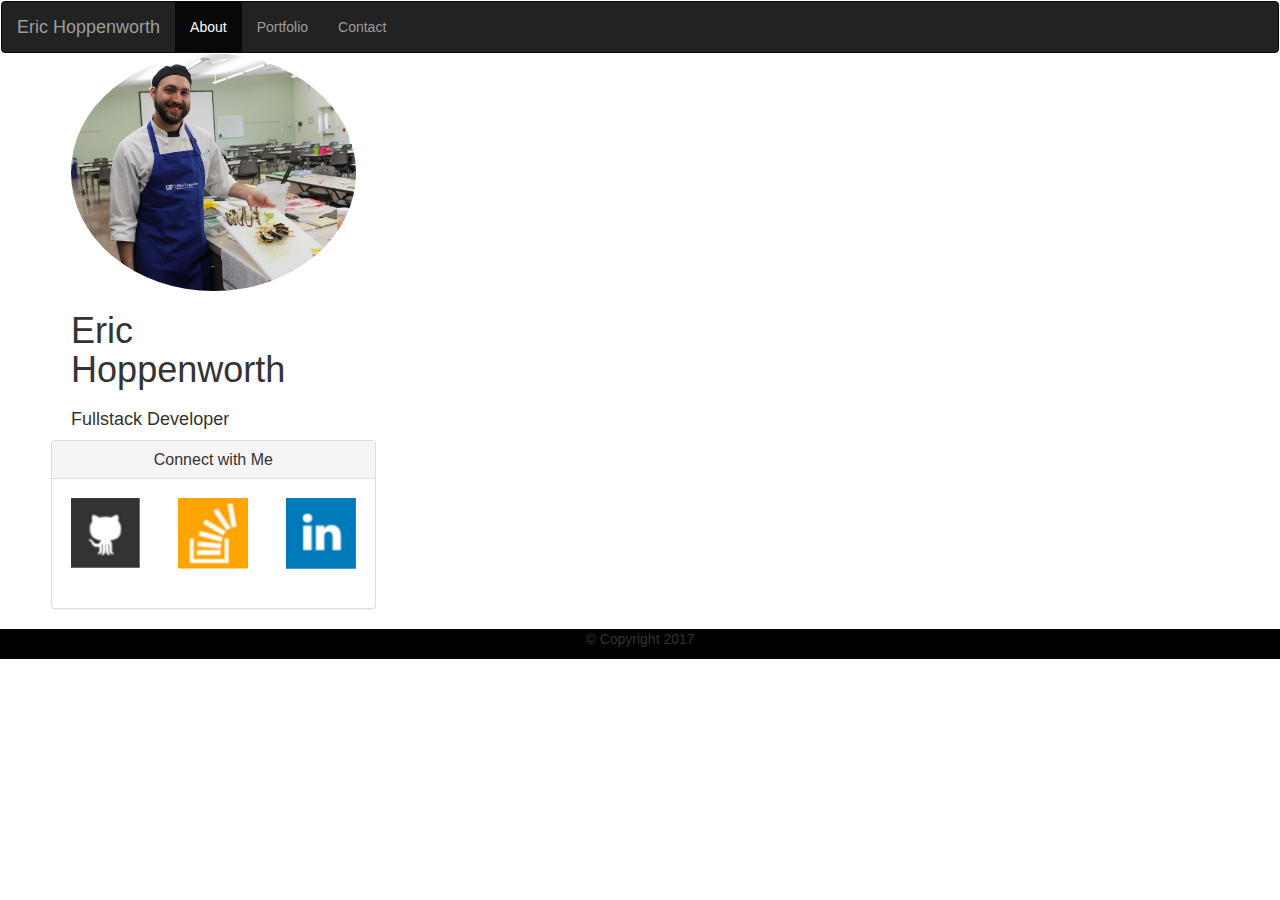
==== contact.html @ adc9d3c9 "index complete, need to add content to other pages" ====
<!DOCTYPE html>
<html lang="en-us">
	<head>
		<meta charset="utf-8">
		<title>Eric Hoppenworth</title>
		<meta name="viewport" content="width=device-width, initial-scale=1.0">
		<!-- link to bootstrap -->
		<link rel="stylesheet" href="https://maxcdn.bootstrapcdn.com/bootstrap/3.3.7/css/bootstrap.min.css" integrity="sha384-BVYiiSIFeK1dGmJRAkycuHAHRg32OmUcww7on3RYdg4Va+PmSTsz/K68vbdEjh4u" crossorigin="anonymous">
		<link rel="stylesheet" type="text/css" href="assets/css/style.css">
	</head>
	<body>
<!-- 		header, containing a name and a navbar -->
		<header>
			<div class="container-fluid ">
				<div class="row">
					<div id="header" class="col-xs-12">
						<div class="navbar col-xs-12">
							<nav class="navbar navbar-inverse">
							  	<div class="container-fluid">
								    <div class="navbar-header">
								    <!-- website title -->
								      	<a class="navbar-brand" href="index.html">Eric Hoppenworth</a>
								    </div>
									<!-- Navigation Menu -->
								    <ul class="nav navbar-nav">
								      	<li class="active"><a href="index.html">About</a></li>
								      	<li><a href="portfolio.html">Portfolio</a></li>
								      	<li><a href="contact.html">Contact</a></li>
								     </ul>
								</div>
							</nav>
						</div>
					</div>
				</div>
			</div>
		</header>
		<!-- main content area, containing two main sections -->
		<main>
			<div class="container-fluid">
				<div id= "main"	class="row">
					<div id = "leftContent" class= "col-md-4 col-xs-12">
						<div class="row">
							<div class = "col-xs-8 col-xs-push-2" >
								<div class="row">	
									<img src="assets/images/profile.jpg" class="img-responsive img-circle text-center">
								</div>
								<div class="row">
									<h1>Eric Hoppenworth</h1>
								</div>
								<div class = "row">
									<h4>Fullstack Developer</h3>
								</div>
							</div>
						</div>
						<div class="row">
							<div class="col-xs-10 col-xs-push-1">
								<div class="panel panel-default">
									<div class="panel-heading text-center">
										<h3 class="panel-title">Connect with Me</h3>
									</div>
									<div class="panel-body">
										<div class="row">
											<div class="col-xs-4">
												<a href="#" class="thumbnail">
													<img src="assets/images/GitHub.png" alt="GitHub link">
												</a>
											</div>
											<div class="col-xs-4">
												<a href="#" class="thumbnail">
													<img src="assets/images/stack.png" alt="stackOverflow link">
												</a>
											</div>
											<div class="col-xs-4">
												<a href="#" class="thumbnail">
													<img src="assets/images/linkedIn.png" alt="InkedIn link">
												</a>
											</div>
										</div>
									</div>
								</div>
							</div>
						</div>
					</div>
					<div id = "rightContent" class="col-md-8 col-xs-12 ">

					</div>
				</div>
			</div>
		</main>
		<!-- footer -->
		<footer>
			<div class="container-fluid">
				<div id="footer" class="row">
					<div class="col-xs-12 text-center">
						<p> &copy; Copyright 2017
					</div>
				</div>
			</div>
		</footer>
		<!-- jQuery, javascript file for the Bootstrap's javascript file to function -->
  		<script src="https://code.jquery.com/jquery-3.1.1.min.js" integrity="sha256-hVVnYaiADRTO2PzUGmuLJr8BLUSjGIZsDYGmIJLv2b8=" crossorigin="anonymous"></script>

		<!-- Latest compiled and minified JavaScript -->
		<script src="https://maxcdn.bootstrapcdn.com/bootstrap/3.3.7/js/bootstrap.min.js" integrity="sha384-Tc5IQib027qvyjSMfHjOMaLkfuWVxZxUPnCJA7l2mCWNIpG9mGCD8wGNIcPD7Txa" crossorigin="anonymous"></script>
	</body>
</html>
---- assets/css/style.css ----
/*development styles*/

/*html, body{
	height:100%;
}
#footer, #header, #rightContent, #leftContent {
	background: grey;
	border:1px solid black;
}
#main{
	border:0;
}*/

/*end development styles*/

/*start implemented styles*/
.navbar {
	padding: 0;
	margin-bottom: 0;
}

#header {
	padding:0;
}
#leftContent img{
	width:100%;
	height: auto;
}
#rightContent img{
	width:100%;
	height: auto;
}
.thumbnail {
	border: 0;
}

#footer{
	background: black;

}
/*end implemented styles*/
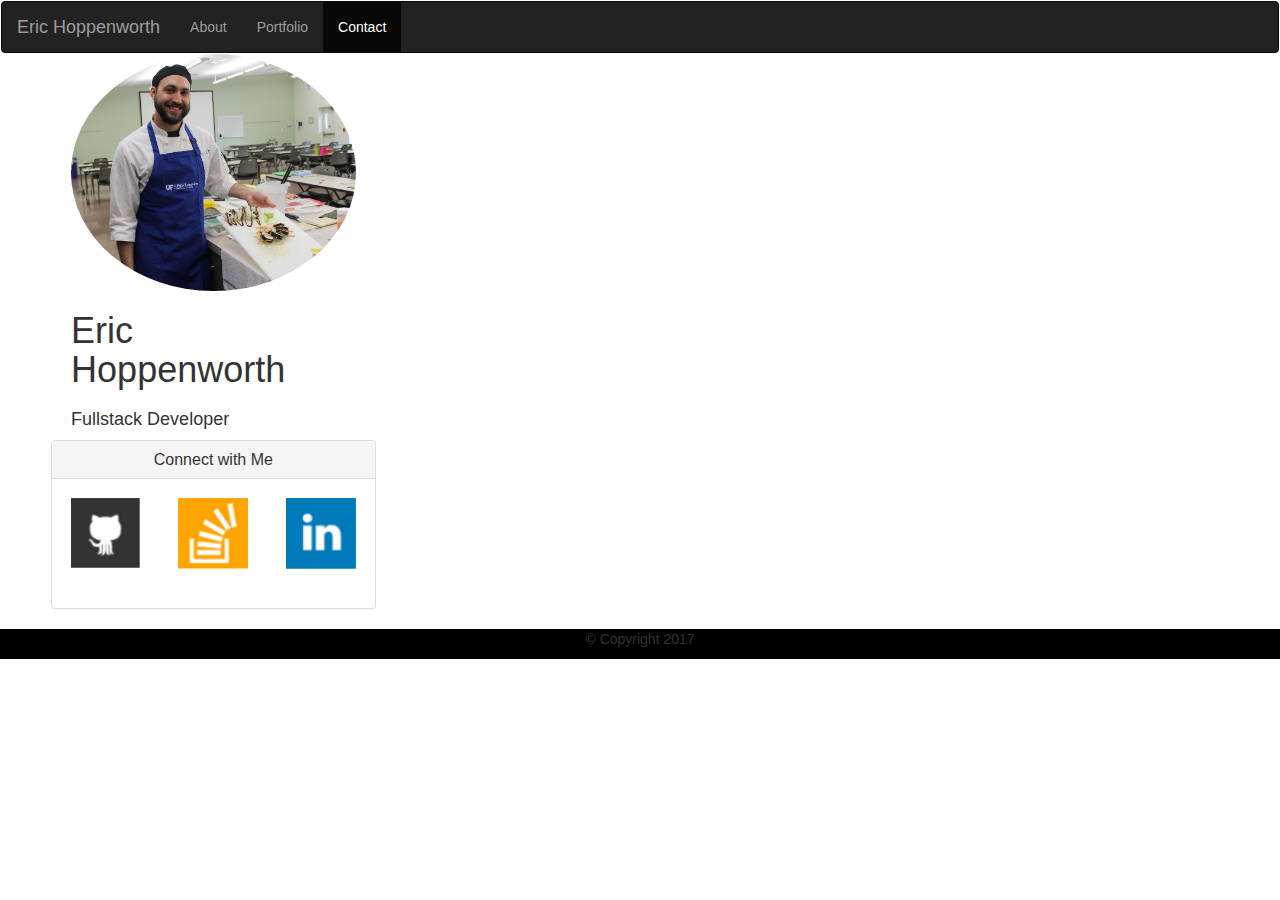
==== commit 412a19d0: "fixed link issues" ====
--- a/contact.html
+++ b/contact.html
@@ -23,9 +23,9 @@
 								    </div>
 									<!-- Navigation Menu -->
 								    <ul class="nav navbar-nav">
-								      	<li class="active"><a href="index.html">About</a></li>
+								      	<li><a href="index.html">About</a></li>
 								      	<li><a href="portfolio.html">Portfolio</a></li>
-								      	<li><a href="contact.html">Contact</a></li>
+								      	<li class="active"><a href="contact.html">Contact</a></li>
 								     </ul>
 								</div>
 							</nav>
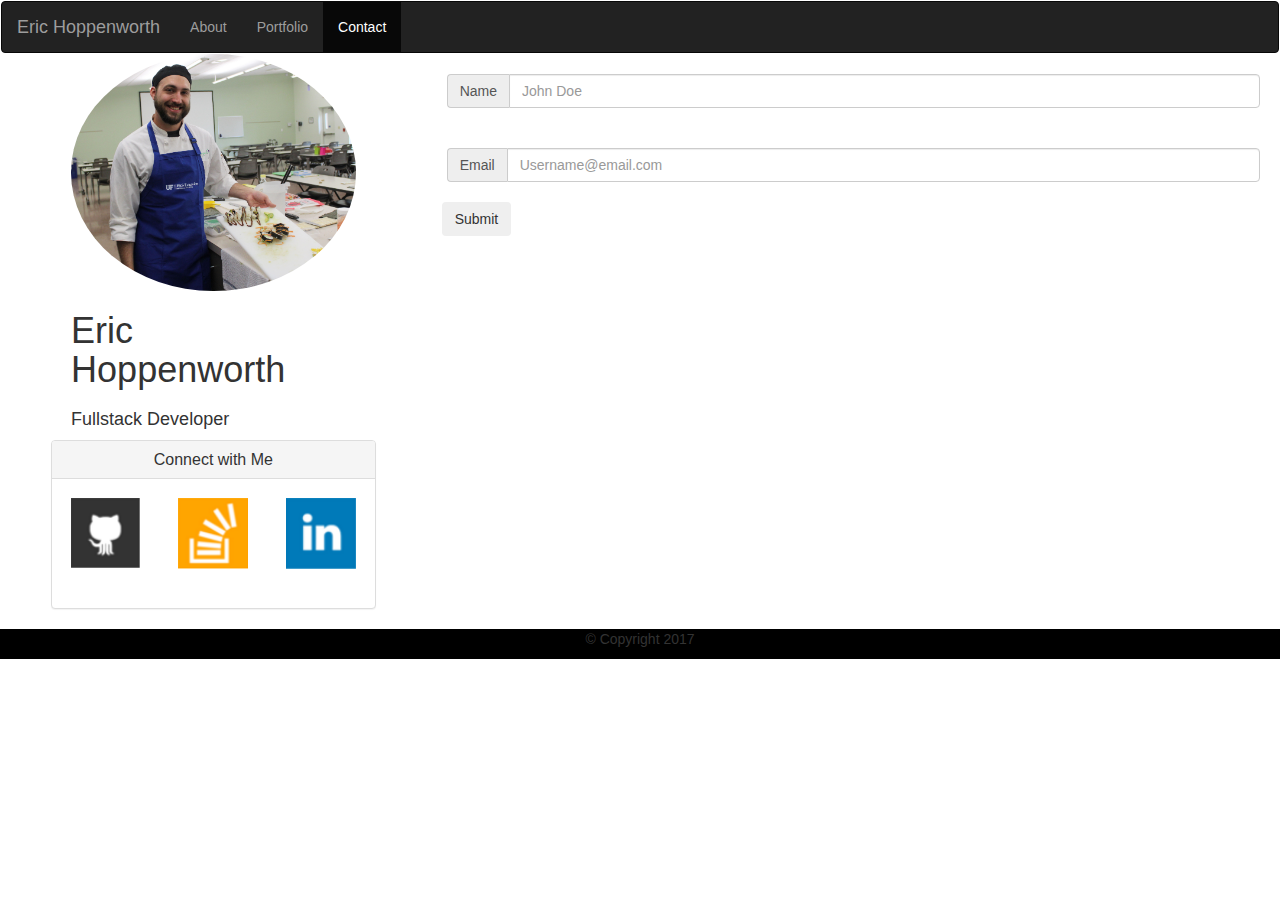
==== commit 8824e86c: "need to add links and captions to portfolio page" ====
--- a/contact.html
+++ b/contact.html
@@ -82,7 +82,20 @@
 						</div>
 					</div>
 					<div id = "rightContent" class="col-md-8 col-xs-12 ">
-
+						<div class ="row">
+							<div class="input-group">
+								<span class="input-group-addon" id="basic-addon1">Name</span>
+								<input type="text" class="form-control" placeholder="John Doe" aria-describedby="basic-addon1">
+							</div>
+						</div>
+						<div class = "row">
+							<div class="input-group">
+								<span class="input-group-addon" id="basic-addon1">Email</span>
+								<input type="text" class="form-control" placeholder="Username@email.com" aria-describedby="basic-addon1">
+							</div>
+						</div>
+						<!-- Text area will go here -->
+						<button type="button" class="btn">Submit</button>
 					</div>
 				</div>
 			</div>
--- a/assets/css/style.css
+++ b/assets/css/style.css
@@ -27,15 +27,29 @@
 	height: auto;
 }
 #rightContent img{
-	width:100%;
+	width:90%;
 	height: auto;
+	margin: 5%;
 }
 .thumbnail {
 	border: 0;
+}
+
+#rightContent img{
+	margin-bottom: 20px;
+
+}
+
+#rightContent p{
+	margin:50px;
 }
 
 #footer{
 	background: black;
 
 }
+
+.input-group{
+	margin: 20px;
+}
 /*end implemented styles*/
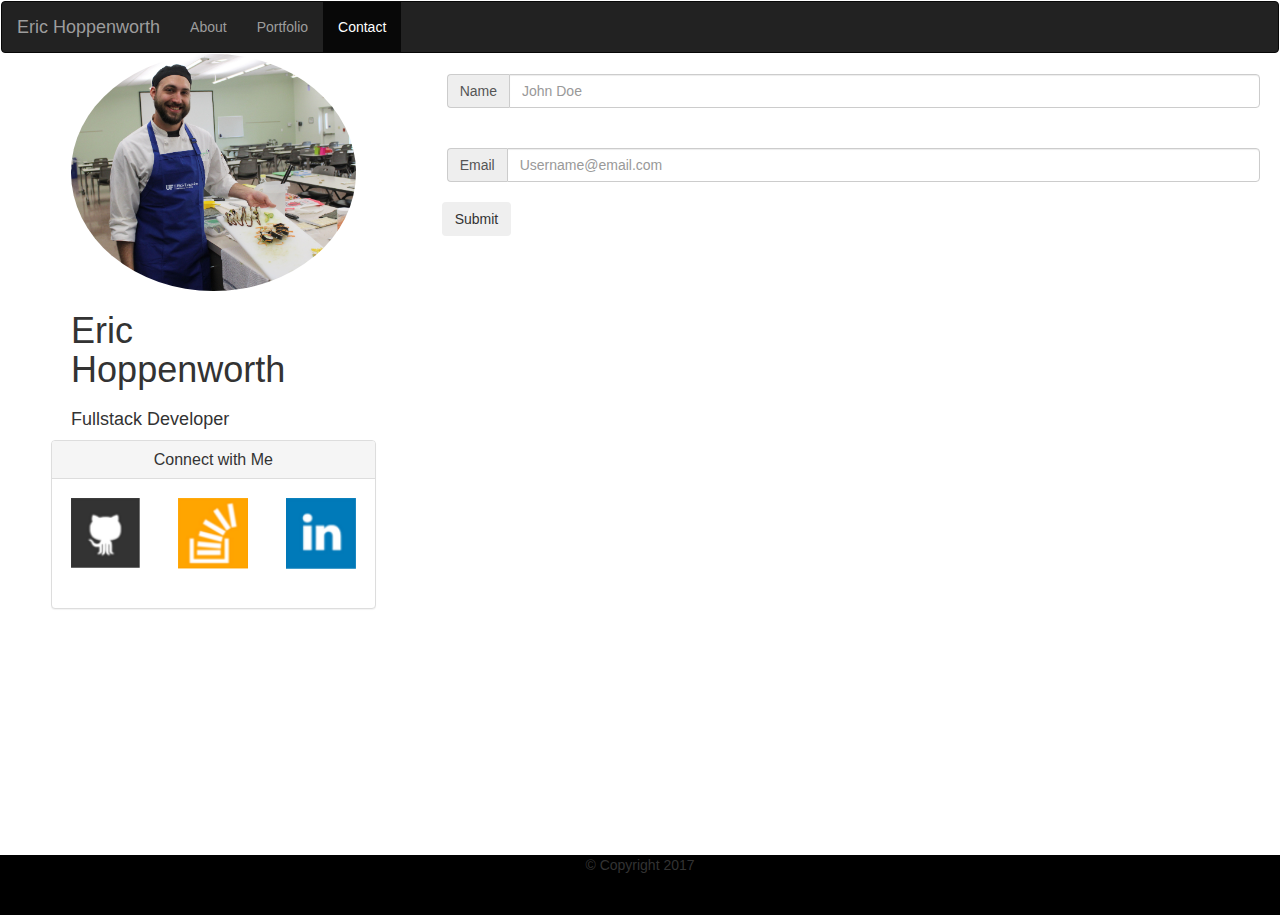
==== commit 8ec9f653: "completed site" ====
--- a/contact.html
+++ b/contact.html
@@ -10,102 +10,104 @@
 	</head>
 	<body>
 <!-- 		header, containing a name and a navbar -->
-		<header>
-			<div class="container-fluid ">
-				<div class="row">
-					<div id="header" class="col-xs-12">
-						<div class="navbar col-xs-12">
-							<nav class="navbar navbar-inverse">
-							  	<div class="container-fluid">
-								    <div class="navbar-header">
-								    <!-- website title -->
-								      	<a class="navbar-brand" href="index.html">Eric Hoppenworth</a>
-								    </div>
-									<!-- Navigation Menu -->
-								    <ul class="nav navbar-nav">
-								      	<li><a href="index.html">About</a></li>
-								      	<li><a href="portfolio.html">Portfolio</a></li>
-								      	<li class="active"><a href="contact.html">Contact</a></li>
-								     </ul>
-								</div>
-							</nav>
+		<div class="wrapper">
+			<header>
+				<div class="container-fluid ">
+					<div class="row">
+						<div id="header" class="col-xs-12">
+							<div class="navbar col-xs-12">
+								<nav class="navbar navbar-inverse">
+								  	<div class="container-fluid">
+									    <div class="navbar-header">
+									    <!-- website title -->
+									      	<a class="navbar-brand" href="index.html">Eric Hoppenworth</a>
+									    </div>
+										<!-- Navigation Menu -->
+									    <ul class="nav navbar-nav">
+									      	<li><a href="index.html">About</a></li>
+									      	<li><a href="portfolio.html">Portfolio</a></li>
+									      	<li class="active"><a href="contact.html">Contact</a></li>
+									     </ul>
+									</div>
+								</nav>
+							</div>
 						</div>
 					</div>
 				</div>
-			</div>
-		</header>
-		<!-- main content area, containing two main sections -->
-		<main>
-			<div class="container-fluid">
-				<div id= "main"	class="row">
-					<div id = "leftContent" class= "col-md-4 col-xs-12">
-						<div class="row">
-							<div class = "col-xs-8 col-xs-push-2" >
-								<div class="row">	
-									<img src="assets/images/profile.jpg" class="img-responsive img-circle text-center">
-								</div>
-								<div class="row">
-									<h1>Eric Hoppenworth</h1>
-								</div>
-								<div class = "row">
-									<h4>Fullstack Developer</h3>
+			</header>
+			<!-- main content area, containing two main sections -->
+			<main>
+				<div class="container-fluid">
+					<div id= "main"	class="row">
+						<div id = "leftContent" class= "col-md-4 col-xs-12">
+							<div class="row">
+								<div class = "col-xs-8 col-xs-push-2" >
+									<div class="row">	
+										<img src="assets/images/profile.jpg" class="img-responsive img-circle text-center">
+									</div>
+									<div class="row">
+										<h1>Eric Hoppenworth</h1>
+									</div>
+									<div class = "row">
+										<h4>Fullstack Developer</h4>
+									</div>
 								</div>
 							</div>
-						</div>
-						<div class="row">
-							<div class="col-xs-10 col-xs-push-1">
-								<div class="panel panel-default">
-									<div class="panel-heading text-center">
-										<h3 class="panel-title">Connect with Me</h3>
-									</div>
-									<div class="panel-body">
-										<div class="row">
-											<div class="col-xs-4">
-												<a href="#" class="thumbnail">
-													<img src="assets/images/GitHub.png" alt="GitHub link">
-												</a>
-											</div>
-											<div class="col-xs-4">
-												<a href="#" class="thumbnail">
-													<img src="assets/images/stack.png" alt="stackOverflow link">
-												</a>
-											</div>
-											<div class="col-xs-4">
-												<a href="#" class="thumbnail">
-													<img src="assets/images/linkedIn.png" alt="InkedIn link">
-												</a>
+							<div class="row">
+								<div class="col-xs-10 col-xs-push-1">
+									<div class="panel panel-default">
+										<div class="panel-heading text-center">
+											<h3 class="panel-title">Connect with Me</h3>
+										</div>
+										<div class="panel-body">
+											<div class="row">
+												<div class="col-xs-4">
+													<a href="#" class="thumbnail">
+														<img src="assets/images/GitHub.png" alt="GitHub link">
+													</a>
+												</div>
+												<div class="col-xs-4">
+													<a href="#" class="thumbnail">
+														<img src="assets/images/stack.png" alt="stackOverflow link">
+													</a>
+												</div>
+												<div class="col-xs-4">
+													<a href="#" class="thumbnail">
+														<img src="assets/images/linkedIn.png" alt="InkedIn link">
+													</a>
+												</div>
 											</div>
 										</div>
 									</div>
 								</div>
 							</div>
 						</div>
-					</div>
-					<div id = "rightContent" class="col-md-8 col-xs-12 ">
-						<div class ="row">
-							<div class="input-group">
-								<span class="input-group-addon" id="basic-addon1">Name</span>
-								<input type="text" class="form-control" placeholder="John Doe" aria-describedby="basic-addon1">
+						<div id = "rightContent" class="col-md-8 col-xs-12 ">
+							<div class ="row">
+								<div class="input-group">
+									<span class="input-group-addon" id="basic-addon1">Name</span>
+									<input type="text" class="form-control" placeholder="John Doe" aria-describedby="basic-addon1">
+								</div>
 							</div>
+							<div class = "row">
+								<div class="input-group">
+									<span class="input-group-addon" id="basic-addon1">Email</span>
+									<input type="text" class="form-control" placeholder="Username@email.com" aria-describedby="basic-addon1">
+								</div>
+							</div>
+							<!-- Text area will go here -->
+							<button type="button" class="btn">Submit</button>
 						</div>
-						<div class = "row">
-							<div class="input-group">
-								<span class="input-group-addon" id="basic-addon1">Email</span>
-								<input type="text" class="form-control" placeholder="Username@email.com" aria-describedby="basic-addon1">
-							</div>
-						</div>
-						<!-- Text area will go here -->
-						<button type="button" class="btn">Submit</button>
 					</div>
 				</div>
-			</div>
-		</main>
+			</main>
+		</div>
 		<!-- footer -->
 		<footer>
 			<div class="container-fluid">
 				<div id="footer" class="row">
 					<div class="col-xs-12 text-center">
-						<p> &copy; Copyright 2017
+						<p> &copy; Copyright 2017</p>
 					</div>
 				</div>
 			</div>
--- a/assets/css/style.css
+++ b/assets/css/style.css
@@ -14,6 +14,12 @@
 /*end development styles*/
 
 /*start implemented styles*/
+html, body{
+	height:100%;
+}
+.wrapper{
+	min-height: 95%;
+}
 .navbar {
 	padding: 0;
 	margin-bottom: 0;
@@ -39,6 +45,31 @@
 	margin-bottom: 20px;
 
 }
+.jumbotron{
+	background-size: 100% 200%;
+	background-repeat: no-repeat;
+	background-position: center;
+	width: 100%
+}
+.jumbotron h3{
+	padding: 10px;
+	background:grey;
+}
+#portfolio1{
+	background-image: url("../images/filler1.jpg");
+}
+#portfolio2{
+	background-image: url("../images/filler2.jpg");
+}
+#portfolio3{
+	background-image: url("../images/filler3.jpg");
+}
+#portfolio4{
+	background-image: url("../images/filler4.jpg");
+}
+#portfolio5{
+	background-image: url("../images/filler5.jpg");
+}
 
 #rightContent p{
 	margin:50px;
@@ -46,7 +77,7 @@
 
 #footer{
 	background: black;
-
+	height: 60px;
 }
 
 .input-group{
